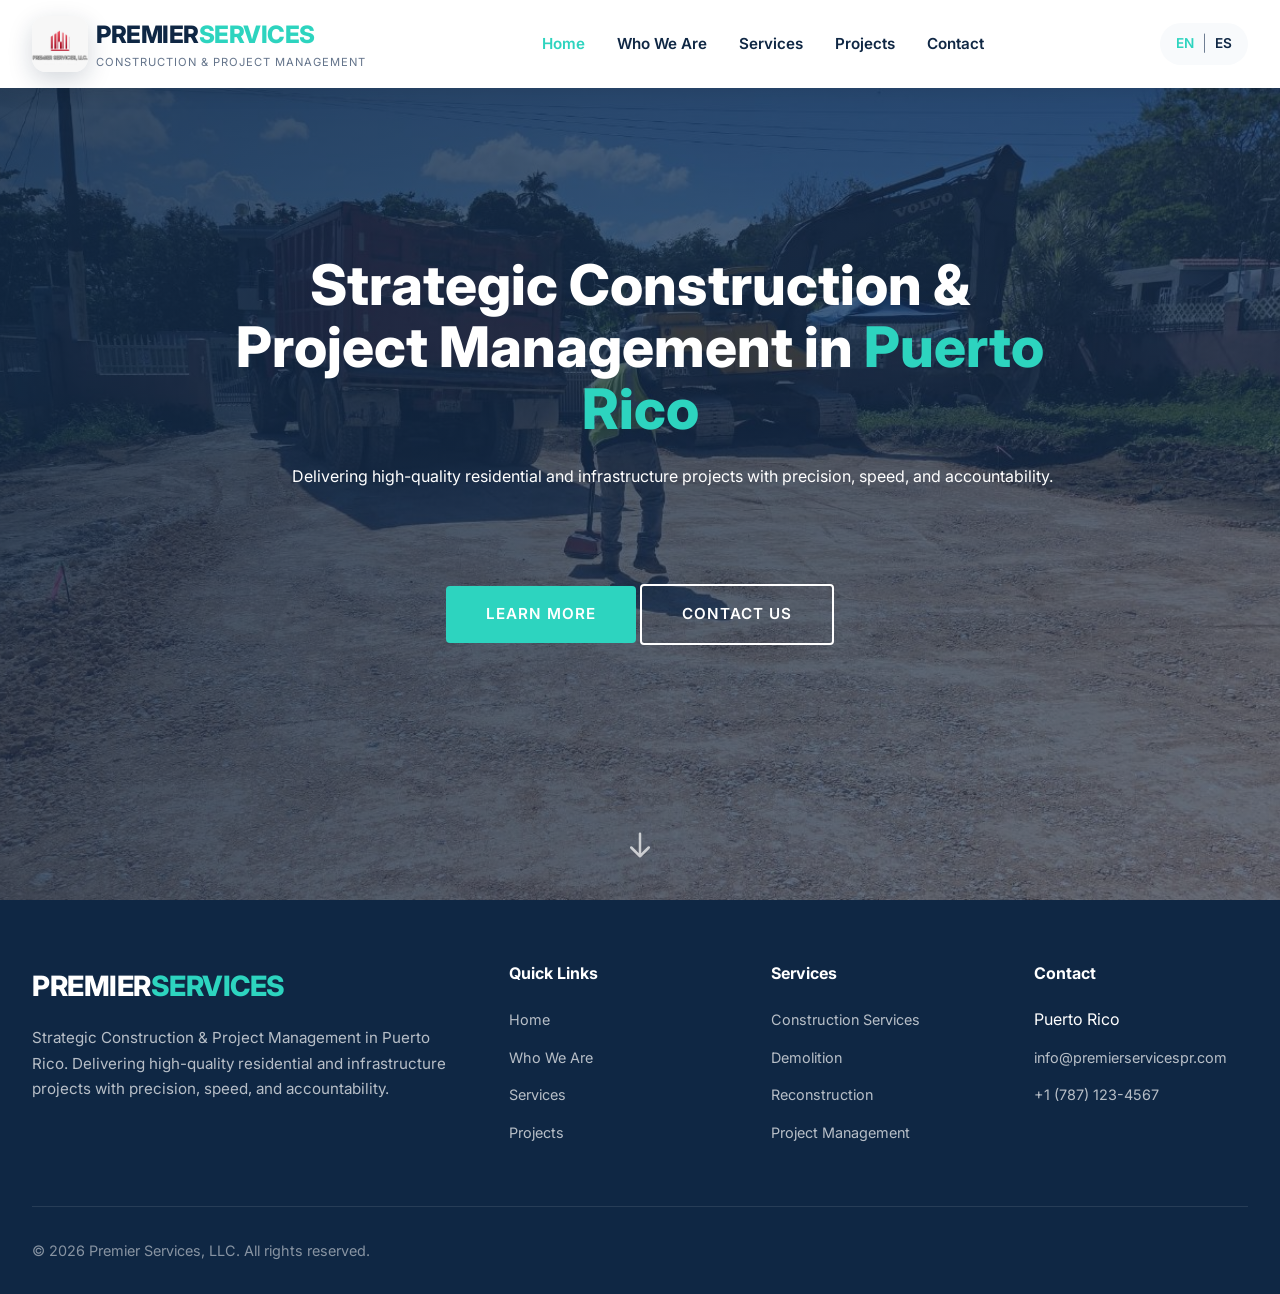
==== index.html @ 31861af1 "ini" ====
<!DOCTYPE html>
<html lang="en">
<head>
    <meta charset="UTF-8">
    <meta name="viewport" content="width=device-width, initial-scale=1.0">
    <title>Premier Services, LLC | Strategic Construction & Project Management in Puerto Rico</title>
    <meta name="description" content="Premier Services, LLC partners with developers, government programs, and U.S.-based firms to execute construction projects efficiently across Puerto Rico.">
    <link rel="preconnect" href="https://fonts.googleapis.com">
    <link rel="preconnect" href="https://fonts.gstatic.com" crossorigin>
    <link href="https://fonts.googleapis.com/css2?family=Inter:wght@400;500;600;700;800&display=swap" rel="stylesheet">
    <link rel="stylesheet" href="styles.css">
    <script src="https://sites.super.myninja.ai/_assets/ninja-daytona-script.js"></script>
</head>
<body>
    <!-- Header -->
    <header class="header" id="header">
        <nav class="nav-container">
            <a href="index.html" class="logo">
                <img src="imgs/logo.jpg" alt="Premier Services logo" class="logo-mark">
                <div>
                    <div class="logo-text">PREMIER<span>SERVICES</span></div>
                    <div class="logo-tagline">Construction & Project Management</div>
                </div>
            </a>
            
            <ul class="nav-menu">
                <li class="nav-item">
                    <a href="index.html" class="nav-link active" data-en="Home" data-es="Inicio">Home</a>
                </li>
                <li class="nav-item">
                    <a href="about.html" class="nav-link" data-en="Who We Are" data-es="Quiénes Somos">Who We Are</a>
                    <div class="dropdown">
                        <a href="about.html#mission" class="dropdown-link" data-en="Mission & Vision" data-es="Misión y Visión">Mission & Vision</a>
                        <a href="about.html#values" class="dropdown-link" data-en="Core Values" data-es="Valores">Core Values</a>
                        <a href="about.html#leadership" class="dropdown-link" data-en="Leadership" data-es="Liderazgo">Leadership</a>
                    </div>
                </li>
                <li class="nav-item">
                    <a href="services.html" class="nav-link" data-en="Services" data-es="Servicios">Services</a>
                </li>
                <li class="nav-item">
                    <a href="projects.html" class="nav-link" data-en="Projects" data-es="Proyectos">Projects</a>
                </li>
                <li class="nav-item">
                    <a href="contact.html" class="nav-link" data-en="Contact" data-es="Contacto">Contact</a>
                </li>
            </ul>
            
            <div class="lang-toggle" id="langToggle">
                <span class="lang-text active">EN</span>
                <span class="lang-divider">|</span>
                <span class="lang-text">ES</span>
            </div>
            
            <div class="mobile-toggle" id="mobileToggle">
                <span></span>
                <span></span>
                <span></span>
            </div>
        </nav>
    </header>

    <!-- Hero Section -->
    <section class="hero" id="home">
        <div class="hero-slider">
            <div class="hero-slide active">
                <img src="imgs/pic14.jpg" alt="Premier Services project overview" class="hero-image">
                <div class="hero-overlay"></div>
            </div>
            <div class="hero-slide">
                <img src="imgs/pic4.jpg" alt="Premier Services construction work" class="hero-image">
                <div class="hero-overlay"></div>
            </div>
            <div class="hero-slide">
                <img src="imgs/pic5.jpg" alt="Premier Services completed work" class="hero-image">
                <div class="hero-overlay"></div>
            </div>
            <div class="hero-slide">
                <img src="imgs/pic2.jpg" alt="Premier Services leadership portrait" class="hero-image">
                <div class="hero-overlay"></div>
            </div>
            <div class="hero-slide">
                <img src="imgs/pic3.jpg" alt="Premier Services legal and operations portrait" class="hero-image">
                <div class="hero-overlay"></div>
            </div>
            <div class="hero-slide">
                <img src="imgs/pic1.jpg" alt="Premier Services project manager portrait" class="hero-image">
                <div class="hero-overlay"></div>
            </div>
            <div class="hero-slide">
                <img src="imgs/despues1.jpg" alt="Premier Services completed residential project" class="hero-image">
                <div class="hero-overlay"></div>
            </div>
            <div class="hero-slide">
                <img src="imgs/despues2.jpg" alt="Premier Services finished construction detail" class="hero-image">
                <div class="hero-overlay"></div>
            </div>
        </div>
        
        <div class="hero-content">
            <h1 class="hero-title" data-en="Strategic Construction & Project Management in Puerto Rico" data-es="Construcción Estratégica y Gestión de Proyectos en Puerto Rico">
                Strategic Construction & Project Management in <span class="highlight">Puerto Rico</span>
            </h1>
            <div class="hero-text-slider">
                <p class="hero-text-slide active" data-en="Delivering high-quality residential and infrastructure projects with precision, speed, and accountability." data-es="Entregando proyectos residenciales y de infraestructura de alta calidad con precisión, rapidez y responsabilidad.">
                    Delivering high-quality residential and infrastructure projects with precision, speed, and accountability.
                </p>
                <p class="hero-text-slide" data-en="Premier Services, LLC partners with developers, government programs, and U.S.-based firms to execute construction projects efficiently across Puerto Rico." data-es="Premier Services, LLC se asocia con desarrolladores, programas gubernamentales y empresas con sede en EE.UU. para ejecutar proyectos de construcción eficientemente en Puerto Rico.">
                    Premier Services, LLC partners with developers, government programs, and U.S.-based firms to execute construction projects efficiently across Puerto Rico.
                </p>
            </div>
            <div class="hero-cta">
                <a href="about.html" class="btn btn-primary" data-en="Learn More" data-es="Saber Más">Learn More</a>
                <a href="contact.html" class="btn btn-outline" data-en="Contact Us" data-es="Contáctenos">Contact Us</a>
            </div>
        </div>
        
        <a href="about.html" class="scroll-indicator" aria-label="Go to About page">
            <svg xmlns="http://www.w3.org/2000/svg" fill="none" viewBox="0 0 24 24" stroke="currentColor">
                <path stroke-linecap="round" stroke-linejoin="round" stroke-width="2" d="M19 14l-7 7m0 0l-7-7m7 7V3" />
            </svg>
        </a>
    </section>

    <!-- Footer -->
    <footer class="footer">
        <div class="container">
            <div class="footer-grid">
                <div class="footer-brand">
                    <div class="logo-text">PREMIER<span>SERVICES</span></div>
                    <p data-en="Strategic Construction & Project Management in Puerto Rico. Delivering high-quality residential and infrastructure projects with precision, speed, and accountability." data-es="Construcción Estratégica y Gestión de Proyectos en Puerto Rico. Entregando proyectos residenciales y de infraestructura de alta calidad con precisión, rapidez y responsabilidad.">
                        Strategic Construction & Project Management in Puerto Rico. Delivering high-quality residential and infrastructure projects with precision, speed, and accountability.
                    </p>
                    <div class="social-links"></div>
                </div>
                
                <div class="footer-links-section">
                    <h4 class="footer-title" data-en="Quick Links" data-es="Enlaces Rápidos">Quick Links</h4>
                    <ul class="footer-links">
                        <li><a href="index.html" data-en="Home" data-es="Inicio">Home</a></li>
                        <li><a href="about.html" data-en="Who We Are" data-es="Quiénes Somos">Who We Are</a></li>
                        <li><a href="services.html" data-en="Services" data-es="Servicios">Services</a></li>
                        <li><a href="projects.html" data-en="Projects" data-es="Proyectos">Projects</a></li>
                    </ul>
                </div>
                
                <div class="footer-links-section">
                    <h4 class="footer-title" data-en="Services" data-es="Servicios">Services</h4>
                    <ul class="footer-links">
                        <li><a href="services.html" data-en="Construction Services" data-es="Construcción">Construction Services</a></li>
                        <li><a href="services.html" data-en="Demolition" data-es="Demolición">Demolition</a></li>
                        <li><a href="services.html" data-en="Reconstruction" data-es="Reconstrucción">Reconstruction</a></li>
                        <li><a href="services.html" data-en="Project Management" data-es="Gestión de Proyectos">Project Management</a></li>
                    </ul>
                </div>
                
                <div class="footer-links-section">
                    <h4 class="footer-title" data-en="Contact" data-es="Contacto">Contact</h4>
                    <ul class="footer-links">
                        <li data-en="Puerto Rico" data-es="Puerto Rico">Puerto Rico</li>
                        <li><a href="mailto:info@premierservicespr.com">info@premierservicespr.com</a></li>
                        <li><a href="tel:+17871234567">+1 (787) 123-4567</a></li>
                    </ul>
                </div>
            </div>
            
            <div class="footer-bottom">
                <p class="footer-copyright">© 2026 Premier Services, LLC. <span data-en="All rights reserved." data-es="Todos los derechos reservados.">All rights reserved.</span></p>
            </div>
        </div>
    </footer>

    <!-- JavaScript -->
    <script>
        // Language Toggle
        let currentLang = 'en';
        const langToggle = document.getElementById('langToggle');
        
        langToggle.addEventListener('click', () => {
            currentLang = currentLang === 'en' ? 'es' : 'en';
            updateLanguage();
            updateLangToggleUI();
        });
        
        function updateLangToggleUI() {
            const langTexts = langToggle.querySelectorAll('.lang-text');
            langTexts.forEach(text => {
                text.classList.toggle('active', text.textContent.toLowerCase() === currentLang);
            });
        }
        
        function updateLanguage() {
            document.querySelectorAll('[data-en][data-es]').forEach(element => {
                const text = element.getAttribute(`data-${currentLang}`);
                if (text) {
                    if (element.tagName === 'INPUT' || element.tagName === 'TEXTAREA') {
                        element.placeholder = text;
                    } else {
                        element.innerHTML = text;
                    }
                }
            });
        }
        
        // Header Scroll Effect
        const header = document.getElementById('header');
        window.addEventListener('scroll', () => {
            if (window.scrollY > 100) {
                header.classList.add('scrolled');
            } else {
                header.classList.remove('scrolled');
            }
        });
        
        // Hero Slider
        const heroSlides = document.querySelectorAll('.hero-slide');
        const heroTextSlides = document.querySelectorAll('.hero-text-slide');
        let currentSlide = 0;
        let currentTextSlide = 0;
        
        function nextHeroSlide() {
            heroSlides[currentSlide].classList.remove('active');
            currentSlide = (currentSlide + 1) % heroSlides.length;
            heroSlides[currentSlide].classList.add('active');

            if (heroTextSlides.length > 0) {
                heroTextSlides[currentTextSlide].classList.remove('active');
                currentTextSlide = (currentTextSlide + 1) % heroTextSlides.length;
                heroTextSlides[currentTextSlide].classList.add('active');
            }
        }
        
        setInterval(nextHeroSlide, 5000);
        
        // Mobile Menu Toggle
        const mobileToggle = document.getElementById('mobileToggle');
        const navMenu = document.querySelector('.nav-menu');
        
        mobileToggle.addEventListener('click', () => {
            navMenu.classList.toggle('active');
        });
    </script>
</body>
</html>
---- styles.css ----
/* Premier Services, LLC - Main Stylesheet */
/* Inspired by Pogue Construction design */

/* CSS Variables */
:root {
    --primary-dark: #0f2744;
    --primary-blue: #1a365d;
    --accent-teal: #2dd4bf;
    --accent-teal-dark: #14b8a6;
    --white: #ffffff;
    --light-gray: #f8fafc;
    --gray: #64748b;
    --dark-gray: #334155;
    --overlay-dark: rgba(15, 39, 68, 0.7);
    --overlay-gradient: linear-gradient(135deg, rgba(15, 39, 68, 0.85) 0%, rgba(26, 54, 93, 0.6) 100%);
}

/* Reset & Base Styles */
* {
    margin: 0;
    padding: 0;
    box-sizing: border-box;
}

html {
    scroll-behavior: smooth;
}

body {
    font-family: 'Inter', -apple-system, BlinkMacSystemFont, 'Segoe UI', Roboto, sans-serif;
    line-height: 1.6;
    color: var(--dark-gray);
    background-color: var(--white);
}

h1, h2, h3, h4, h5, h6 {
    font-family: 'Inter', sans-serif;
    font-weight: 700;
    line-height: 1.2;
    color: var(--primary-dark);
}

a {
    text-decoration: none;
    color: inherit;
    transition: color 0.3s ease;
}

img {
    max-width: 100%;
    height: auto;
    display: block;
}

/* Container */
.container {
    max-width: 1400px;
    margin: 0 auto;
    padding: 0 2rem;
}

/* Header & Navigation */
.header {
    position: fixed;
    top: 0;
    left: 0;
    right: 0;
    z-index: 1000;
    background: var(--white);
    box-shadow: 0 2px 20px rgba(0, 0, 0, 0.1);
    transition: all 0.3s ease;
}

.header.scrolled {
    background: rgba(255, 255, 255, 0.98);
}

.nav-container {
    display: flex;
    justify-content: space-between;
    align-items: center;
    padding: 1rem 2rem;
    max-width: 1400px;
    margin: 0 auto;
}

.logo {
    display: flex;
    align-items: center;
    gap: 0.5rem;
}

.logo-mark {
    width: 56px;
    height: 56px;
    object-fit: cover;
    border-radius: 14px;
    box-shadow: 0 8px 24px rgba(15, 39, 68, 0.18);
}

.logo-text {
    font-size: 1.5rem;
    font-weight: 800;
    color: var(--primary-dark);
    letter-spacing: -0.5px;
}

.logo-text span {
    color: var(--accent-teal);
}

.logo-tagline {
    font-size: 0.7rem;
    color: var(--gray);
    text-transform: uppercase;
    letter-spacing: 1px;
}

.nav-menu {
    display: flex;
    align-items: center;
    gap: 2rem;
    list-style: none;
}

.nav-item {
    position: relative;
}

.nav-link {
    font-size: 0.95rem;
    font-weight: 600;
    color: var(--primary-dark);
    padding: 0.5rem 0;
    display: flex;
    align-items: center;
    gap: 0.3rem;
    transition: color 0.3s ease;
}

.nav-link:hover {
    color: var(--accent-teal);
}

.nav-link.active {
    color: var(--accent-teal);
}

.nav-link .arrow {
    font-size: 0.6rem;
    transition: transform 0.3s ease;
}

.nav-item:hover .arrow {
    transform: rotate(180deg);
}

/* Dropdown Menu */
.dropdown {
    position: absolute;
    top: 100%;
    left: 0;
    min-width: 220px;
    background: var(--white);
    box-shadow: 0 10px 40px rgba(0, 0, 0, 0.15);
    border-radius: 8px;
    opacity: 0;
    visibility: hidden;
    transform: translateY(10px);
    transition: all 0.3s ease;
    padding: 0.5rem 0;
}

.nav-item:hover .dropdown {
    opacity: 1;
    visibility: visible;
    transform: translateY(0);
}

.dropdown-link {
    display: block;
    padding: 0.75rem 1.25rem;
    font-size: 0.9rem;
    color: var(--dark-gray);
    transition: all 0.3s ease;
}

.dropdown-link:hover {
    background: var(--light-gray);
    color: var(--accent-teal);
    padding-left: 1.5rem;
}

/* Language Toggle */
.lang-toggle {
    display: flex;
    align-items: center;
    gap: 0.5rem;
    padding: 0.5rem 1rem;
    background: var(--light-gray);
    border-radius: 50px;
    cursor: pointer;
    transition: all 0.3s ease;
}

.lang-toggle:hover {
    background: var(--accent-teal);
}

.lang-toggle:hover .lang-text {
    color: var(--white);
}

.lang-text {
    font-size: 0.85rem;
    font-weight: 600;
    color: var(--primary-dark);
    transition: color 0.3s ease;
}

.lang-text.active {
    color: var(--accent-teal);
}

.lang-toggle:hover .lang-text.active {
    color: var(--white);
}

.lang-divider {
    color: var(--gray);
    font-weight: 300;
}

/* Mobile Menu Toggle */
.mobile-toggle {
    display: none;
    flex-direction: column;
    gap: 5px;
    cursor: pointer;
    padding: 0.5rem;
}

.mobile-toggle span {
    width: 25px;
    height: 2px;
    background: var(--primary-dark);
    transition: all 0.3s ease;
}

/* Hero Section */
.hero {
    position: relative;
    height: 100vh;
    min-height: 700px;
    display: flex;
    align-items: center;
    justify-content: center;
    overflow: hidden;
}

.hero-slider {
    position: absolute;
    top: 0;
    left: 0;
    width: 100%;
    height: 100%;
}

.hero-slide {
    position: absolute;
    top: 0;
    left: 0;
    width: 100%;
    height: 100%;
    opacity: 0;
    transition: opacity 1s ease-in-out;
}

.hero-slide.active {
    opacity: 1;
}

.hero-image {
    width: 100%;
    height: 100%;
    object-fit: cover;
}

.hero-overlay {
    position: absolute;
    top: 0;
    left: 0;
    width: 100%;
    height: 100%;
    background: var(--overlay-gradient);
}

.hero-content {
    position: relative;
    z-index: 10;
    text-align: center;
    color: var(--white);
    padding: 0 2rem;
    max-width: 900px;
}

.hero-title {
    font-size: 3.5rem;
    font-weight: 800;
    color: var(--white);
    margin-bottom: 1.5rem;
    line-height: 1.1;
    opacity: 0;
    transform: translateY(30px);
    animation: fadeInUp 0.8s ease forwards;
}

.hero-title .highlight {
    color: var(--accent-teal);
}

.hero-text-slider {
    height: 80px;
    margin-bottom: 1.5rem;
    overflow: hidden;
}

.hero-text-slide {
    opacity: 0;
    transform: translateY(20px);
    transition: all 0.8s ease;
    position: absolute;
    width: 100%;
}

.hero-text-slide.active {
    opacity: 1;
    transform: translateY(0);
}

.hero-subtitle {
    font-size: 1.35rem;
    font-weight: 400;
    color: rgba(255, 255, 255, 0.9);
    max-width: 800px;
    margin: 0 auto;
    line-height: 1.7;
    opacity: 0;
    transform: translateY(30px);
    animation: fadeInUp 0.8s ease 0.2s forwards;
}

.hero-cta {
    margin-top: 2.5rem;
    opacity: 0;
    transform: translateY(30px);
    animation: fadeInUp 0.8s ease 0.4s forwards;
}

/* Buttons */
.btn {
    display: inline-block;
    padding: 1rem 2.5rem;
    font-size: 0.95rem;
    font-weight: 600;
    text-transform: uppercase;
    letter-spacing: 1px;
    border-radius: 4px;
    transition: all 0.3s ease;
    cursor: pointer;
    border: none;
}

.btn-primary {
    background: var(--accent-teal);
    color: var(--white);
}

.btn-primary:hover {
    background: var(--accent-teal-dark);
    transform: translateY(-2px);
    box-shadow: 0 10px 30px rgba(45, 212, 191, 0.3);
}

.btn-outline {
    background: transparent;
    color: var(--white);
    border: 2px solid var(--white);
}

.btn-outline:hover {
    background: var(--white);
    color: var(--primary-dark);
}

.btn-dark {
    background: var(--primary-dark);
    color: var(--white);
}

.btn-dark:hover {
    background: var(--primary-blue);
    transform: translateY(-2px);
}

/* Scroll Indicator */
.scroll-indicator {
    position: absolute;
    bottom: 2rem;
    left: 50%;
    transform: translateX(-50%);
    z-index: 10;
    animation: bounce 2s infinite;
}

.scroll-indicator svg {
    width: 30px;
    height: 30px;
    color: var(--white);
    opacity: 0.7;
}

/* Section Styles */
.section {
    padding: 6rem 0;
}

.section-dark {
    background: var(--primary-dark);
    color: var(--white);
}

.section-dark h2,
.section-dark h3 {
    color: var(--white);
}

.section-gray {
    background: var(--light-gray);
}

.section-header {
    text-align: center;
    margin-bottom: 4rem;
}

.section-title {
    font-size: 2.75rem;
    font-weight: 800;
    margin-bottom: 1rem;
    position: relative;
    display: inline-block;
}

.section-title::after {
    content: '';
    position: absolute;
    bottom: -10px;
    left: 50%;
    transform: translateX(-50%);
    width: 60px;
    height: 4px;
    background: var(--accent-teal);
    border-radius: 2px;
}

.section-subtitle {
    font-size: 1.1rem;
    color: var(--gray);
    max-width: 600px;
    margin: 1.5rem auto 0;
}

/* Mission & Vision Section */
.mission-vision {
    display: grid;
    grid-template-columns: repeat(2, 1fr);
    gap: 3rem;
}

.mission-card,
.vision-card {
    background: var(--white);
    padding: 3rem;
    border-radius: 12px;
    box-shadow: 0 10px 40px rgba(0, 0, 0, 0.08);
    transition: all 0.3s ease;
}

.mission-card:hover,
.vision-card:hover {
    transform: translateY(-5px);
    box-shadow: 0 20px 50px rgba(0, 0, 0, 0.12);
}

.mission-card h3,
.vision-card h3 {
    font-size: 1.75rem;
    margin-bottom: 1.5rem;
    display: flex;
    align-items: center;
    gap: 1rem;
}

.mission-card h3 .icon,
.vision-card h3 .icon {
    width: 50px;
    height: 50px;
    background: var(--accent-teal);
    border-radius: 50%;
    display: flex;
    align-items: center;
    justify-content: center;
    color: var(--white);
}

.mission-card p,
.vision-card p {
    color: var(--dark-gray);
    line-height: 1.8;
    font-size: 1.05rem;
}

/* Core Values Section */
.values-grid {
    display: grid;
    grid-template-columns: repeat(auto-fit, minmax(280px, 1fr));
    gap: 2rem;
}

.value-card {
    background: var(--white);
    padding: 2rem;
    border-radius: 12px;
    box-shadow: 0 5px 20px rgba(0, 0, 0, 0.06);
    transition: all 0.3s ease;
    text-align: center;
    border-top: 4px solid var(--accent-teal);
}

.value-card:hover {
    transform: translateY(-5px);
    box-shadow: 0 15px 40px rgba(0, 0, 0, 0.1);
}

.value-number {
    width: 50px;
    height: 50px;
    background: var(--primary-dark);
    color: var(--white);
    border-radius: 50%;
    display: flex;
    align-items: center;
    justify-content: center;
    font-size: 1.25rem;
    font-weight: 700;
    margin: 0 auto 1.25rem;
}

.value-card h4 {
    font-size: 1.25rem;
    margin-bottom: 1rem;
    color: var(--primary-dark);
}

.value-card p {
    color: var(--gray);
    line-height: 1.7;
}

/* Services Section */
.services-grid {
    display: grid;
    grid-template-columns: repeat(3, 1fr);
    gap: 2rem;
}

.service-card {
    position: relative;
    height: 350px;
    border-radius: 12px;
    overflow: hidden;
    cursor: pointer;
    box-shadow: 0 10px 30px rgba(0, 0, 0, 0.1);
}

.service-image {
    width: 100%;
    height: 100%;
    object-fit: cover;
    transition: transform 0.5s ease;
}

.service-card:hover .service-image {
    transform: scale(1.05);
}

.service-overlay {
    position: absolute;
    top: 0;
    left: 0;
    width: 100%;
    height: 100%;
    background: linear-gradient(to top, rgba(15, 39, 68, 0.95) 0%, rgba(15, 39, 68, 0.4) 50%, transparent 100%);
    transition: all 0.3s ease;
}

.service-card:hover .service-overlay {
    background: linear-gradient(to top, rgba(15, 39, 68, 0.98) 0%, rgba(15, 39, 68, 0.6) 50%, rgba(15, 39, 68, 0.2) 100%);
}

.service-content {
    position: absolute;
    bottom: 0;
    left: 0;
    right: 0;
    padding: 2rem;
    color: var(--white);
    transform: translateY(20px);
    transition: transform 0.3s ease;
}

.service-card:hover .service-content {
    transform: translateY(0);
}

.service-title {
    font-size: 1.35rem;
    font-weight: 700;
    margin-bottom: 0.5rem;
    color: var(--white);
}

.service-description {
    font-size: 0.9rem;
    color: rgba(255, 255, 255, 0.8);
    line-height: 1.6;
    opacity: 0;
    transform: translateY(10px);
    transition: all 0.3s ease 0.1s;
}

.service-card:hover .service-description {
    opacity: 1;
    transform: translateY(0);
}

.service-items {
    list-style: none;
    margin-top: 1rem;
    padding-top: 1rem;
    border-top: 1px solid rgba(255, 255, 255, 0.2);
    opacity: 0;
    transform: translateY(10px);
    transition: all 0.3s ease 0.15s;
}

.service-card:hover .service-items {
    opacity: 1;
    transform: translateY(0);
}

.service-items li {
    font-size: 0.85rem;
    color: rgba(255, 255, 255, 0.7);
    padding: 0.25rem 0;
    padding-left: 1rem;
    position: relative;
}

.service-items li::before {
    content: '→';
    position: absolute;
    left: 0;
    color: var(--accent-teal);
}

/* Leadership Section */
.leadership-grid {
    display: grid;
    grid-template-columns: repeat(3, 1fr);
    gap: 2.5rem;
}

.leader-card {
    background: var(--white);
    border-radius: 12px;
    overflow: hidden;
    box-shadow: 0 10px 30px rgba(0, 0, 0, 0.08);
    transition: all 0.3s ease;
}

.leader-card:hover {
    transform: translateY(-5px);
    box-shadow: 0 20px 50px rgba(0, 0, 0, 0.12);
}

.leader-image {
    width: 100%;
    height: 350px;
    object-fit: cover;
    transition: transform 0.5s ease;
}

.leader-card:hover .leader-image {
    transform: scale(1.03);
}

.leader-info {
    padding: 2rem;
}

.leader-card-text-only .leader-info {
    padding-top: 2.25rem;
}

.leader-name {
    font-size: 1.35rem;
    font-weight: 700;
    margin-bottom: 0.25rem;
    color: var(--primary-dark);
}

.leader-title {
    font-size: 0.95rem;
    color: var(--accent-teal);
    font-weight: 600;
    margin-bottom: 1rem;
}

.leader-bio {
    font-size: 0.9rem;
    color: var(--gray);
    line-height: 1.7;
}

/* Projects Section */
.projects-grid {
    display: grid;
    grid-template-columns: repeat(4, 1fr);
    gap: 1.5rem;
}

.project-card {
    position: relative;
    height: 280px;
    border-radius: 12px;
    overflow: hidden;
    cursor: pointer;
    box-shadow: 0 10px 30px rgba(15, 39, 68, 0.12);
}

.project-card:first-child {
    grid-column: span 2;
    grid-row: span 2;
    height: auto;
}

.project-image {
    position: absolute;
    inset: 0;
    width: 100%;
    height: 100%;
    object-fit: cover;
    transition: transform 0.5s ease;
}

.project-card:hover .project-image {
    transform: scale(1.05);
}

.project-image-before {
    opacity: 0;
    transition: opacity 0.45s ease, transform 0.5s ease;
}

.project-card:hover .project-image-before,
.project-card:focus-within .project-image-before,
.project-card.show-before .project-image-before {
    opacity: 1;
}

.project-card:hover .project-image-after,
.project-card:focus-within .project-image-after,
.project-card.show-before .project-image-after {
    transform: scale(1.05);
}

.project-overlay {
    position: absolute;
    top: 0;
    left: 0;
    width: 100%;
    height: 100%;
    background: linear-gradient(to top, rgba(15, 39, 68, 0.9) 0%, transparent 60%);
    opacity: 0;
    transition: opacity 0.3s ease;
}

.project-card:hover .project-overlay {
    opacity: 1;
}

.project-status {
    position: absolute;
    top: 1rem;
    left: 1rem;
    z-index: 2;
    display: flex;
    gap: 0.5rem;
}

.project-badge {
    padding: 0.4rem 0.75rem;
    border-radius: 999px;
    font-size: 0.72rem;
    font-weight: 700;
    letter-spacing: 0.06em;
    text-transform: uppercase;
    backdrop-filter: blur(8px);
    transition: opacity 0.3s ease, transform 0.3s ease;
}

.project-badge-after {
    background: rgba(255, 255, 255, 0.9);
    color: var(--primary-dark);
}

.project-badge-before {
    background: rgba(15, 39, 68, 0.72);
    color: var(--white);
    opacity: 0;
    transform: translateY(-6px);
}

.project-card:hover .project-badge-before,
.project-card:focus-within .project-badge-before,
.project-card.show-before .project-badge-before {
    opacity: 1;
    transform: translateY(0);
}

.project-card:hover .project-badge-after,
.project-card:focus-within .project-badge-after,
.project-card.show-before .project-badge-after {
    opacity: 0.35;
}

.project-title {
    position: absolute;
    bottom: 1.5rem;
    left: 1.5rem;
    right: 1.5rem;
    font-size: 1.1rem;
    font-weight: 600;
    color: var(--white);
    transform: translateY(20px);
    opacity: 0;
    transition: all 0.3s ease;
}

.project-card:hover .project-title {
    transform: translateY(0);
    opacity: 1;
}

/* Contact Section */
.contact-grid {
    display: grid;
    grid-template-columns: minmax(0, 1.2fr) minmax(0, 0.8fr);
    gap: 4rem;
    align-items: stretch;
}

.contact-info {
    position: relative;
}

.contact-map-hero {
    position: relative;
    min-height: 760px;
    border-radius: 28px;
    overflow: hidden;
    background:
        radial-gradient(circle at top left, rgba(45, 212, 191, 0.22), transparent 32%),
        linear-gradient(145deg, #081525 0%, #0f2744 50%, #16395f 100%);
    box-shadow: 0 30px 80px rgba(15, 23, 42, 0.22);
}

.contact-map-backdrop {
    position: absolute;
    inset: 0;
    background:
        linear-gradient(180deg, rgba(8, 21, 37, 0.2) 0%, rgba(8, 21, 37, 0.65) 100%),
        radial-gradient(circle at 15% 20%, rgba(45, 212, 191, 0.2), transparent 25%);
    z-index: 1;
}

.contact-item {
    display: flex;
    align-items: flex-start;
    gap: 1rem;
    margin-bottom: 1.5rem;
    min-width: 0;
}

.contact-icon {
    width: 50px;
    height: 50px;
    background: var(--accent-teal);
    border-radius: 50%;
    display: flex;
    align-items: center;
    justify-content: center;
    color: var(--white);
    flex-shrink: 0;
}

.contact-details h4 {
    font-size: 1rem;
    margin-bottom: 0.25rem;
    color: var(--primary-dark);
}

.contact-details {
    min-width: 0;
}

.contact-details p,
.contact-details a {
    color: var(--gray);
    font-size: 0.95rem;
}

.contact-details a:hover {
    color: var(--accent-teal);
}

.contact-form {
    background: var(--white);
    padding: 2.5rem;
    border-radius: 12px;
    box-shadow: 0 10px 40px rgba(0, 0, 0, 0.08);
    align-self: center;
}

.contact-map-overlay {
    position: absolute;
    top: 0;
    left: 0;
    right: 0;
    z-index: 3;
    padding: 2rem 2rem 0;
    color: var(--white);
}

.contact-map-kicker {
    display: inline-flex;
    align-items: center;
    padding: 0.5rem 0.85rem;
    border-radius: 999px;
    background: rgba(255, 255, 255, 0.12);
    border: 1px solid rgba(255, 255, 255, 0.2);
    backdrop-filter: blur(14px);
    font-size: 0.78rem;
    font-weight: 700;
    letter-spacing: 0.08em;
    text-transform: uppercase;
    margin-bottom: 1rem;
}

.contact-map-overlay h3 {
    max-width: 460px;
    font-size: clamp(2.2rem, 4vw, 3.5rem);
    line-height: 0.95;
    color: var(--white);
    margin-bottom: 1rem;
}

.contact-map-overlay p {
    max-width: 420px;
    color: rgba(255, 255, 255, 0.84);
    font-size: 1rem;
    margin-bottom: 1.5rem;
}

.contact-map-actions {
    display: flex;
    align-items: center;
    gap: 1rem;
}

.contact-map-frame {
    width: 100%;
    border: 0;
    display: block;
}

.contact-map-frame-large {
    height: 100%;
    min-height: 760px;
    filter: saturate(1.05) contrast(1.02);
}

.contact-map-link {
    display: inline-flex;
    align-items: center;
    justify-content: center;
    color: var(--accent-teal);
    font-weight: 700;
    font-size: 0.95rem;
    transition: transform 0.3s ease, background-color 0.3s ease, color 0.3s ease;
}

.contact-map-link:hover {
    transform: translateY(-2px);
}

.contact-map-link-solid {
    background: var(--white);
    color: var(--primary-dark);
    padding: 0.9rem 1.2rem;
    border-radius: 999px;
    box-shadow: 0 18px 40px rgba(15, 23, 42, 0.22);
}

.contact-map-link-solid:hover {
    background: var(--accent-teal);
    color: var(--primary-dark);
}

.contact-quick-info {
    position: absolute;
    left: 2rem;
    right: 2rem;
    bottom: 2rem;
    z-index: 3;
    display: grid;
    grid-template-columns: minmax(0, 1.4fr) minmax(0, 1fr);
    gap: 1rem;
}

.contact-quick-info .contact-item {
    margin-bottom: 0;
    padding: 0.9rem 1rem;
    border-radius: 20px;
    background: rgba(255, 255, 255, 0.12);
    border: 1px solid rgba(255, 255, 255, 0.18);
    backdrop-filter: blur(18px);
    box-shadow: 0 20px 40px rgba(15, 23, 42, 0.22);
    align-items: center;
    gap: 0.85rem;
}

.contact-quick-info .contact-details h4,
.contact-quick-info .contact-details p,
.contact-quick-info .contact-details a {
    color: var(--white);
}

.contact-quick-info .contact-details {
    display: flex;
    align-items: center;
    flex-wrap: nowrap;
}

.contact-quick-info .contact-details p,
.contact-quick-info .contact-details a {
    opacity: 0.88;
    white-space: nowrap;
    font-size: 0.9rem;
}

.contact-quick-info .contact-details a:hover {
    color: var(--white);
    opacity: 1;
}


.contact-quick-info .contact-icon {
    background: rgba(45, 212, 191, 0.18);
    border: 1px solid rgba(255, 255, 255, 0.16);
}

.form-group {
    margin-bottom: 1.5rem;
}

.form-label {
    display: block;
    font-size: 0.9rem;
    font-weight: 600;
    color: var(--primary-dark);
    margin-bottom: 0.5rem;
}

.form-input,
.form-textarea {
    width: 100%;
    padding: 1rem;
    font-size: 1rem;
    border: 2px solid #e2e8f0;
    border-radius: 8px;
    transition: all 0.3s ease;
    font-family: inherit;
}

.form-input:focus,
.form-textarea:focus {
    outline: none;
    border-color: var(--accent-teal);
    box-shadow: 0 0 0 3px rgba(45, 212, 191, 0.2);
}

.form-textarea {
    min-height: 150px;
    resize: vertical;
}

/* Footer */
.footer {
    background: var(--primary-dark);
    color: var(--white);
    padding: 4rem 0 2rem;
}

.footer-grid {
    display: grid;
    grid-template-columns: 2fr 1fr 1fr 1fr;
    gap: 3rem;
    margin-bottom: 3rem;
}

.footer-brand .logo-text {
    color: var(--white);
    font-size: 1.75rem;
    margin-bottom: 0.5rem;
}

.footer-brand .logo-text span {
    color: var(--accent-teal);
}

.footer-brand p {
    color: rgba(255, 255, 255, 0.7);
    font-size: 0.95rem;
    line-height: 1.7;
    margin-top: 1rem;
}

.footer-title {
    font-size: 1rem;
    font-weight: 700;
    margin-bottom: 1.5rem;
    color: var(--white);
}

.footer-links {
    list-style: none;
}

.footer-links li {
    margin-bottom: 0.75rem;
}

.footer-links a {
    color: rgba(255, 255, 255, 0.7);
    font-size: 0.9rem;
    transition: all 0.3s ease;
}

.footer-links a:hover {
    color: var(--accent-teal);
    padding-left: 5px;
}

.social-links {
    display: flex;
    gap: 1rem;
    margin-top: 1.5rem;
}

.social-link {
    width: 40px;
    height: 40px;
    background: rgba(255, 255, 255, 0.1);
    border-radius: 50%;
    display: flex;
    align-items: center;
    justify-content: center;
    color: var(--white);
    transition: all 0.3s ease;
}

.social-link:hover {
    background: var(--accent-teal);
    transform: translateY(-3px);
}

.footer-bottom {
    border-top: 1px solid rgba(255, 255, 255, 0.1);
    padding-top: 2rem;
    display: flex;
    justify-content: space-between;
    align-items: center;
}

.footer-copyright {
    color: rgba(255, 255, 255, 0.5);
    font-size: 0.9rem;
}

/* Animations */
@keyframes fadeInUp {
    to {
        opacity: 1;
        transform: translateY(0);
    }
}

@keyframes bounce {
    0%, 20%, 50%, 80%, 100% {
        transform: translateX(-50%) translateY(0);
    }
    40% {
        transform: translateX(-50%) translateY(-10px);
    }
    60% {
        transform: translateX(-50%) translateY(-5px);
    }
}

/* Responsive Design */
@media (max-width: 1200px) {
    .container {
        padding: 0 1.5rem;
    }
    
    .hero-title {
        font-size: 3rem;
    }
    
    .services-grid {
        grid-template-columns: repeat(2, 1fr);
    }
    
    .leadership-grid {
        grid-template-columns: repeat(2, 1fr);
    }
}

@media (max-width: 992px) {
    .nav-menu {
        display: none;
    }

    .nav-menu.active {
        position: absolute;
        top: calc(100% + 0.75rem);
        left: 1.5rem;
        right: 1.5rem;
        display: flex;
        flex-direction: column;
        align-items: flex-start;
        gap: 0;
        padding: 1rem;
        background: var(--white);
        border-radius: 14px;
        box-shadow: 0 20px 45px rgba(15, 39, 68, 0.14);
    }

    .nav-menu.active .nav-item {
        width: 100%;
    }

    .nav-menu.active .nav-link {
        width: 100%;
        padding: 0.85rem 0;
    }

    .nav-menu.active .dropdown {
        position: static;
        opacity: 1;
        visibility: visible;
        transform: none;
        box-shadow: none;
        padding: 0 0 0.5rem 0.75rem;
        min-width: 100%;
    }
    
    .mobile-toggle {
        display: flex;
    }
    
    .mission-vision {
        grid-template-columns: 1fr;
    }
    
    .projects-grid {
        grid-template-columns: repeat(2, 1fr);
    }
    
    .project-card:first-child {
        grid-column: span 2;
        grid-row: span 1;
    }
    
    .contact-grid {
        grid-template-columns: 1fr;
    }

    .contact-map-hero,
    .contact-map-frame-large {
        min-height: 680px;
    }

    .contact-quick-info {
        grid-template-columns: 1fr;
    }

    .contact-form {
        align-self: stretch;
    }
    
    .footer-grid {
        grid-template-columns: repeat(2, 1fr);
    }
}

@media (max-width: 768px) {
    .contact-map-hero,
    .contact-map-frame-large {
        min-height: 620px;
    }

    .contact-map-overlay {
        padding: 1.5rem 1.5rem 0;
    }

    .contact-quick-info {
        left: 1rem;
        right: 1rem;
        bottom: 1rem;
    }

    .contact-form {
        padding: 1.5rem;
    }

    .hero {
        min-height: 600px;
    }
    
    .hero-title {
        font-size: 2.25rem;
    }
    
    .hero-subtitle {
        font-size: 1.1rem;
    }
    
    .section {
        padding: 4rem 0;
    }
    
    .section-title {
        font-size: 2rem;
    }
    
    .services-grid {
        grid-template-columns: 1fr;
    }
    
    .service-card {
        height: 300px;
    }

    .service-description,
    .service-items {
        opacity: 1;
        transform: translateY(0);
    }

    .service-content {
        transform: translateY(0);
    }
    
    .leadership-grid {
        grid-template-columns: 1fr;
    }
    
    .projects-grid {
        grid-template-columns: 1fr;
    }
    
    .project-card:first-child {
        grid-column: span 1;
    }

    .project-card,
    .project-card:first-child {
        height: 340px;
    }

    .project-overlay,
    .project-title {
        opacity: 1;
        transform: translateY(0);
    }
    
    .footer-grid {
        grid-template-columns: 1fr;
    }
    
    .footer-bottom {
        flex-direction: column;
        gap: 1rem;
        text-align: center;
    }
}

@media (max-width: 480px) {
    .hero-title {
        font-size: 1.85rem;
    }

    .nav-container {
        padding: 0.85rem 1rem;
    }

    .logo-mark {
        width: 48px;
        height: 48px;
        border-radius: 12px;
    }
    
    .btn {
        padding: 0.875rem 1.75rem;
        font-size: 0.85rem;
    }
    
    .values-grid {
        grid-template-columns: 1fr;
    }
    
    .leader-image {
        height: 280px;
    }
}

/* Utility Classes */
.text-center {
    text-align: center;
}

.text-teal {
    color: var(--accent-teal);
}

.mb-0 {
    margin-bottom: 0;
}

.mt-4 {
    margin-top: 2rem;
}
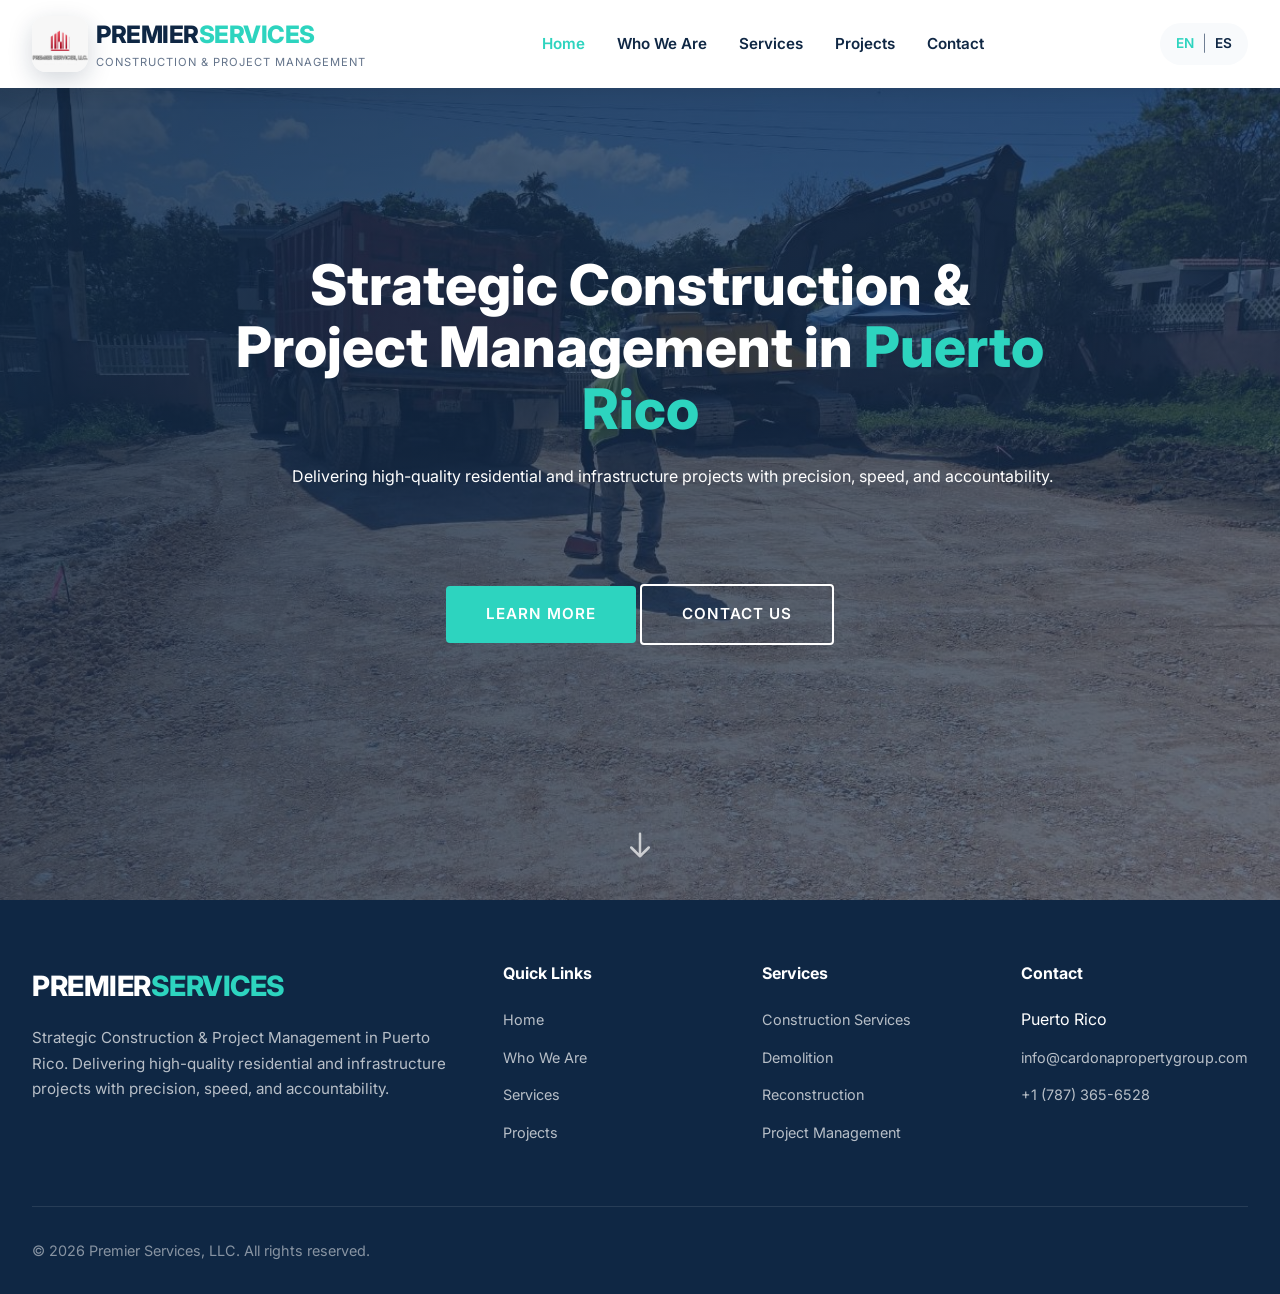
==== commit 4f9215e9: "t" ====
--- a/index.html
+++ b/index.html
@@ -158,8 +158,8 @@
                     <h4 class="footer-title" data-en="Contact" data-es="Contacto">Contact</h4>
                     <ul class="footer-links">
                         <li data-en="Puerto Rico" data-es="Puerto Rico">Puerto Rico</li>
-                        <li><a href="mailto:info@premierservicespr.com">info@premierservicespr.com</a></li>
-                        <li><a href="tel:+17871234567">+1 (787) 123-4567</a></li>
+                        <li><a href="mailto:info@cardonapropertygroup.com">info@cardonapropertygroup.com</a></li>
+                        <li><a href="tel:+17873656528">+1 (787) 365-6528</a></li>
                     </ul>
                 </div>
             </div>
